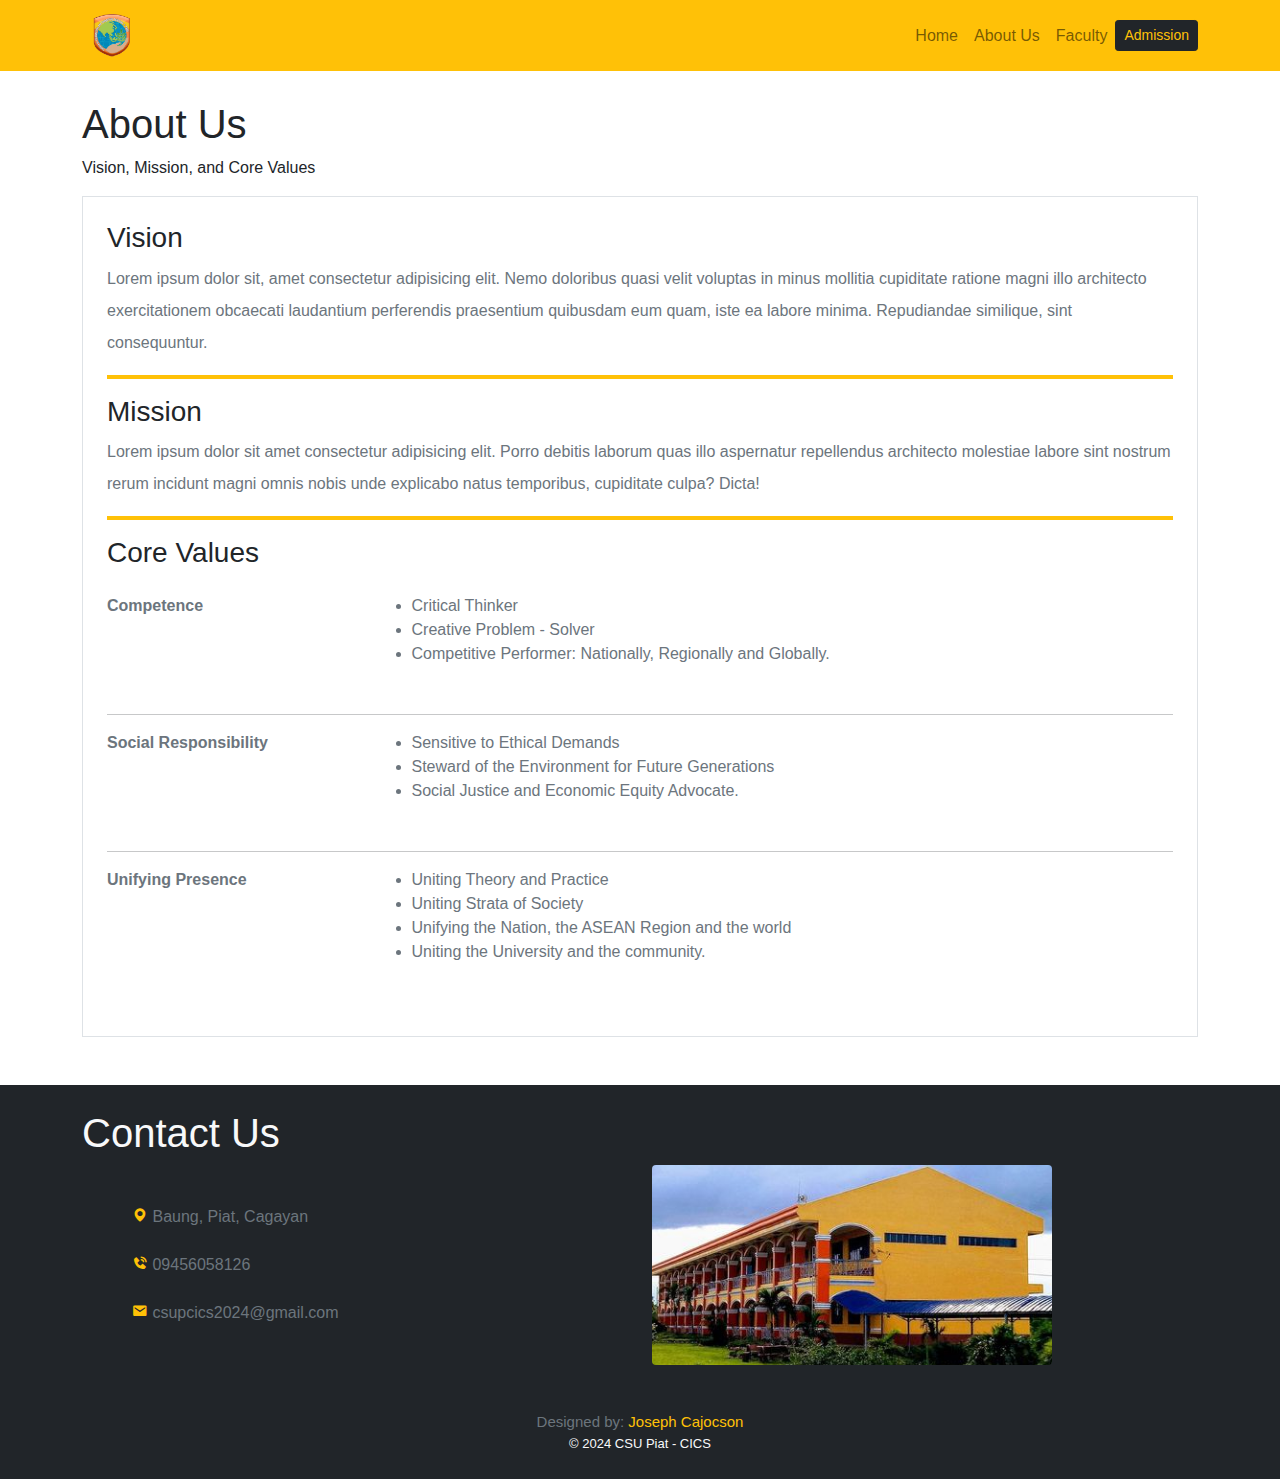
==== about.html @ 77f1f7b6 "Add files via upload" ====
<!DOCTYPE html>
<html lang="en">
<head>
    <meta charset="UTF-8">
    <meta name="viewport" content="width=device-width, initial-scale=1.0">
    <title>CICS Website</title>
    <link rel="stylesheet" href="bootstrap-5.0.2-dist/css/bootstrap.min.css">
    <link rel="stylesheet" href="style.css">
    <link href='https://unpkg.com/boxicons@2.1.4/css/boxicons.min.css' rel='stylesheet'>
</head>
<body>
    <!-- nav -->
    <header class="container-fluid bg-warning fixed-top">
        <nav class="navbar navbar-expand-md navbar-light">
          <div class="container">
            <a href="#" class="navbar-brand">
              <img src="asset/CICS logo.png" alt="CICS Logo" height="45">
            </a>
            <button type="button" class="navbar-toggler" data-bs-toggle="collapse" data-bs-target="#navMenu" aria-expanded="false" aria-controls="navMenu">
              <span class="navbar-toggler-icon"></span>
            </button>
            <div class="collapse navbar-collapse" id="navMenu">
              <ul class="nav navbar-nav ms-auto">
                <li class="nav-item">
                  <a href="index.html" class="nav-link">Home</a>
                </li>
                <li class="nav-item">
                  <a href="#about" class="nav-link">About Us</a>
                </li>
                <li class="nav-item">
                  <a href="faculty.html" class="nav-link">Faculty</a>
                </li>
              </ul>
              <a href="admission.html" class="btn btn-sm btn-dark text-warning">Admission</a>
            </div>
          </div>
        </nav>
      </header>

      <section class="px-sm-5 pb-5" id="about" style="padding-top: 100px;">
        <div class="container-sm">
            <h1>About Us</h1>
            <p>Vision, Mission, and Core Values</p>
            <div class="border p-4">
                <h3>Vision</h3>
                <p class="lead fs-6 text-secondary lh-lg">Lorem ipsum dolor sit, amet consectetur adipisicing elit. Nemo doloribus quasi velit voluptas in minus mollitia cupiditate ratione magni illo architecto exercitationem obcaecati laudantium perferendis praesentium quibusdam eum quam, iste ea labore minima. Repudiandae similique, sint consequuntur.</p>
                <!-- separator -->
                <div style="height: 4px;" class="bg-warning mb-3"></div>
                <!-- separator end -->
                <h3>Mission</h3>
                <p class="lead fs-6 text-secondary lh-lg">Lorem ipsum dolor sit amet consectetur adipisicing elit. Porro debitis laborum quas illo aspernatur repellendus architecto molestiae labore sint nostrum rerum incidunt magni omnis nobis unde explicabo natus temporibus, cupiditate culpa? Dicta!</p>
                <!-- separator -->
                <div style="height: 4px;" class="bg-warning mb-3"></div>
                <!-- separator end -->
                 <h3>Core Values</h3>
                <dl class="row mt-4">
                    <dt class="col-md-3 text-secondary">Competence</dt>
                    <dl class="col-md-9">
                        <ul class="lead fs-6 text-secondary">
                            <li>Critical Thinker</li>
                            <li>Creative Problem - Solver</li>
                            <li>Competitive Performer: Nationally, Regionally and Globally.</li>
                        </ul>
                    </dl>
                </dl>
                <hr>
                <dl class="row">
                    <dt class="col-md-3 text-secondary">Social Responsibility</dt>
                    <dl class="col-md-9">
                        <ul class="lead fs-6 text-secondary">
                            <li>Sensitive to Ethical Demands</li>
                            <li>Steward of the Environment for Future Generations</li>
                            <li>Social Justice and Economic Equity Advocate.</li>
                        </ul>
                    </dl>
                </dl>
                <hr>
                <dl class="row">
                    <dt class="col-md-3 text-secondary">Unifying Presence</dt>
                    <dl class="col-md-9">
                        <ul class="lead fs-6 text-secondary">
                            <li>Uniting Theory and Practice</li>
                            <li>Uniting Strata of Society</li>
                            <li>Unifying the Nation, the ASEAN Region and the world</li>
                            <li>Uniting the University and the community.</li>
                        </ul>
                    </dl>
                </dl>
            </div>
        </div>
      </section>
      <!-- footer -->
      <footer class="bg-dark text-light p-4">
        <!-- Contact -->
          <section class="mb-5" id="contact">
          <div class="container">
            <h1>Contact Us</h1>
            <div class="row align-items-center contact-padding">
              <div class="col-md">
                <ul class="list-unstyled fs-6"> 
                  <li class="my-4">
                    <i class='bx bxs-map text-warning'></i>
                    <span class="fw-light text-secondary contact-text">Baung, Piat, Cagayan</span>
                  </li>
                  <li class="my-4">
                    <i class='bx bxs-phone-call text-warning'></i>
                    <span class="fw-light text-secondary contact-text">09456058126</span>
                  </li>
                  <li class="my-4">
                    <i class='bx bxs-envelope text-warning' ></i>
                    <span class="fw-light text-secondary contact-text">csupcics2024@gmail.com</span>
                  </li>
                </ul>
              </div>
              <div class="col-md">
                <div class="ratio" style="--bs-aspect-ratio: 40%; height: 200px; max-width: 400px;">
                  <img src="asset/CICS Department.jpg" alt="" class="img-fit rounded" style="width: 100%; height: 100%;">
                </div>
              </div>
            </div>
          </div>
         </section>
        <div class="container text-center">
          <h6 class="text-muted mb-0 fw-lighter" style="font-size: 15px;">Designed by: <span class="text-warning">Joseph Cajocson</span></h6>
          <small style="font-size: 13px;">&copy; 2024 CSU Piat - CICS</small>
        </div>
      </footer>

     <!-- bootstrap JS Bundle -->
      <script src="bootstrap-5.0.2-dist/js/bootstrap.bundle.js"></script>
</body>
</html>
---- style.css ----
*{
    font-family: 'Poppins', sans-serif !important;
}

body::after{
    display: block;
    height: 70px;
}

#carousel-container{
    padding-left: 0 !important;
    padding-right: 0 !important;
}

.content-adjust{
    padding-top: 54px !important;
}

.carousel-item{
    max-height: 60vh;
} 

.carousel-item img{
    height: 100%;
    object-fit: contain !important;
    object-position: center !important;
}

.img-fit{
    object-fit: cover;
    object-position: center;
}

.news-text{
    opacity: 0.6;
    font-size: 80%;
}

.img-container{
    max-width: 500px;
    height: 240px;
}

@media (max-width: 576px) {
    .contact-text{
        font-size: 16px;
    }
}

@media (min-width: 992px) {
    .contact-padding{
        padding: 0 50px;
    }
}
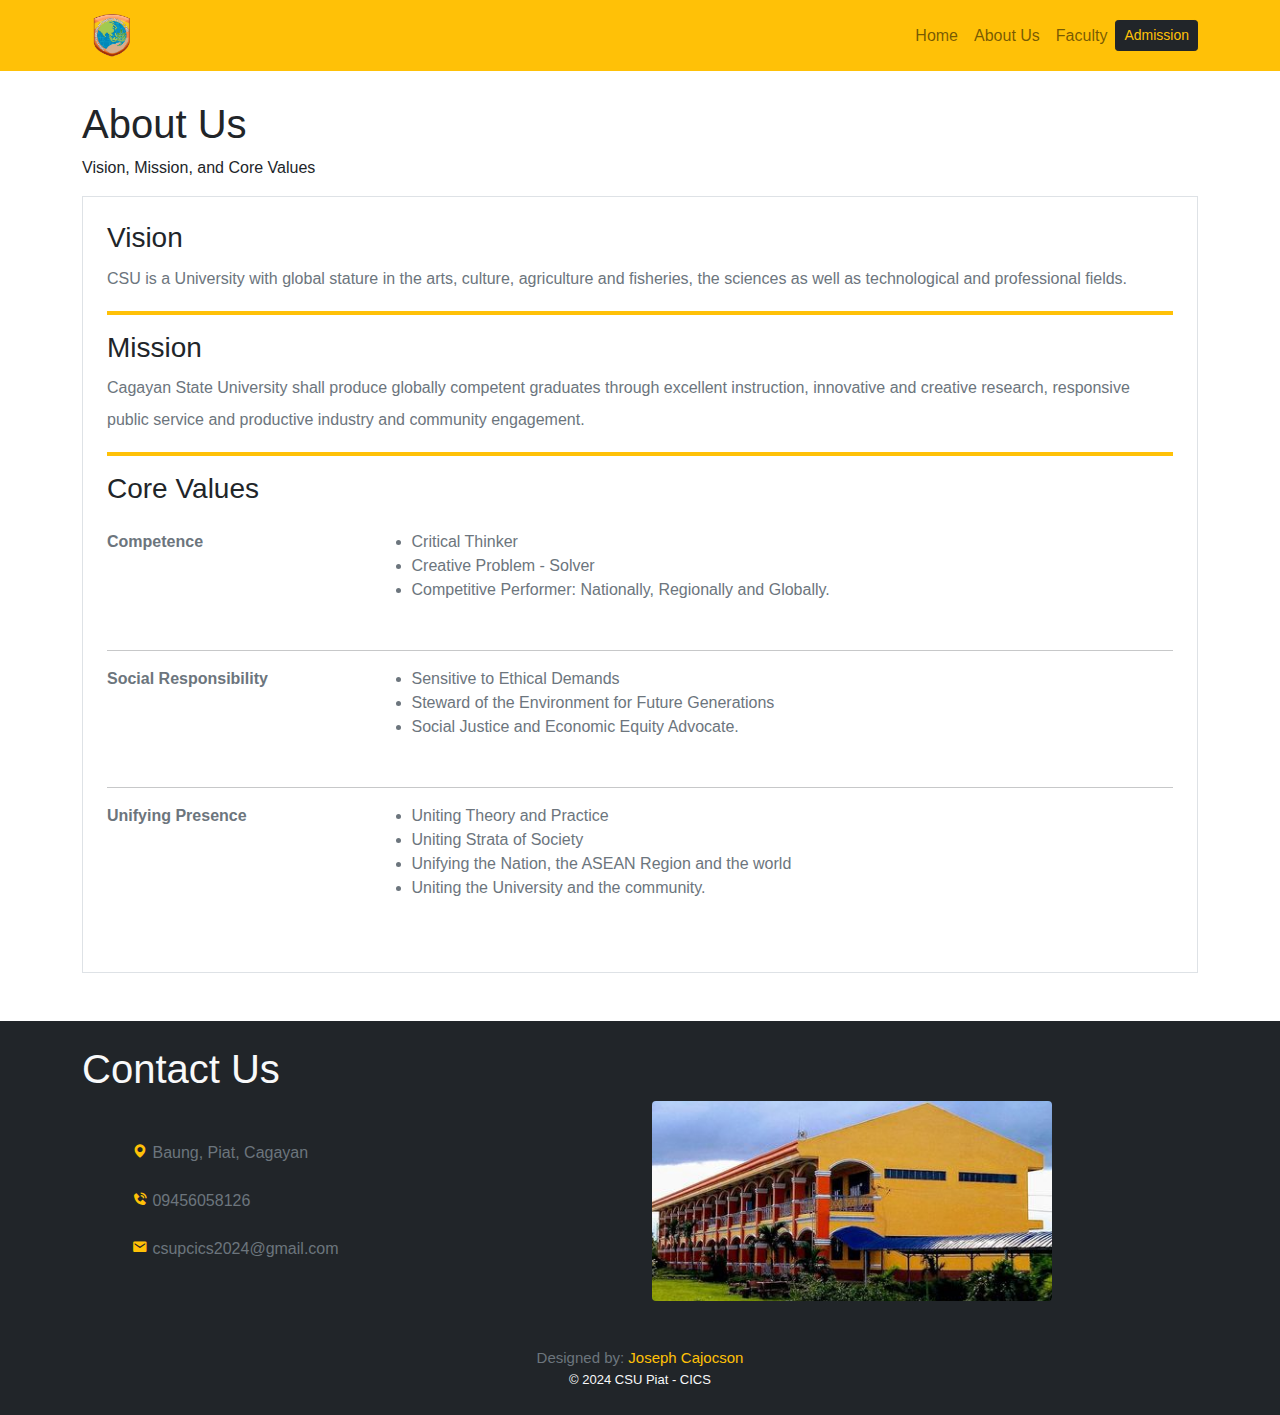
==== commit e8abd5c8: "Commit" ====
--- a/about.html
+++ b/about.html
@@ -4,6 +4,7 @@
     <meta charset="UTF-8">
     <meta name="viewport" content="width=device-width, initial-scale=1.0">
     <title>CICS Website</title>
+    <link rel="icon" href="asset/website-logo.png" type="image/png">
     <link rel="stylesheet" href="bootstrap-5.0.2-dist/css/bootstrap.min.css">
     <link rel="stylesheet" href="style.css">
     <link href='https://unpkg.com/boxicons@2.1.4/css/boxicons.min.css' rel='stylesheet'>
@@ -43,12 +44,12 @@
             <p>Vision, Mission, and Core Values</p>
             <div class="border p-4">
                 <h3>Vision</h3>
-                <p class="lead fs-6 text-secondary lh-lg">Lorem ipsum dolor sit, amet consectetur adipisicing elit. Nemo doloribus quasi velit voluptas in minus mollitia cupiditate ratione magni illo architecto exercitationem obcaecati laudantium perferendis praesentium quibusdam eum quam, iste ea labore minima. Repudiandae similique, sint consequuntur.</p>
+                <p class="lead fs-6 text-secondary lh-lg">CSU is a University with global stature in the arts, culture, agriculture and fisheries, the sciences as well as technological and professional fields.</p>
                 <!-- separator -->
                 <div style="height: 4px;" class="bg-warning mb-3"></div>
                 <!-- separator end -->
                 <h3>Mission</h3>
-                <p class="lead fs-6 text-secondary lh-lg">Lorem ipsum dolor sit amet consectetur adipisicing elit. Porro debitis laborum quas illo aspernatur repellendus architecto molestiae labore sint nostrum rerum incidunt magni omnis nobis unde explicabo natus temporibus, cupiditate culpa? Dicta!</p>
+                <p class="lead fs-6 text-secondary lh-lg">Cagayan State University shall produce globally competent graduates through excellent instruction, innovative and creative research, responsive public service and productive industry and community engagement.</p>
                 <!-- separator -->
                 <div style="height: 4px;" class="bg-warning mb-3"></div>
                 <!-- separator end -->
--- a/style.css
+++ b/style.css
@@ -1,10 +1,5 @@
 *{
     font-family: 'Poppins', sans-serif !important;
-}
-
-body::after{
-    display: block;
-    height: 70px;
 }
 
 #carousel-container{
@@ -13,7 +8,7 @@
 }
 
 .content-adjust{
-    padding-top: 54px !important;
+    padding-top: 71px !important;
 }
 
 .carousel-item{
